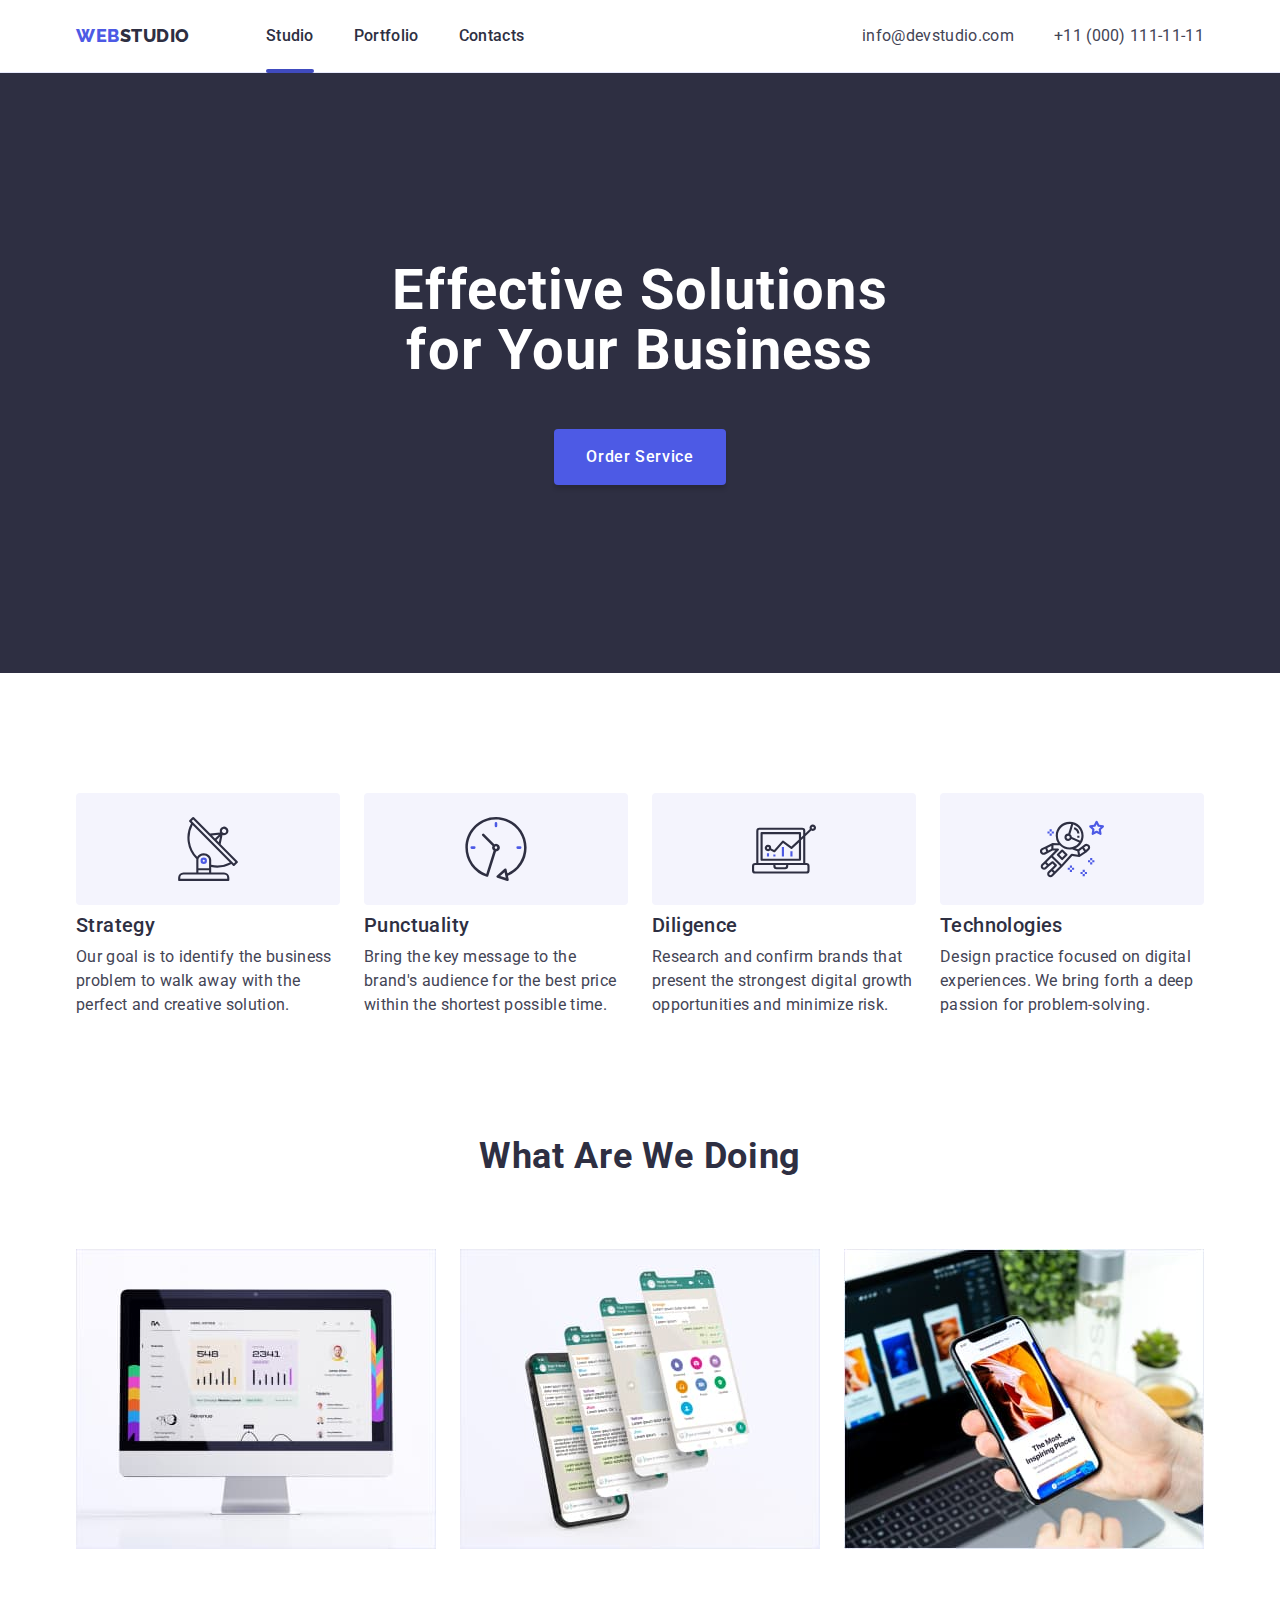
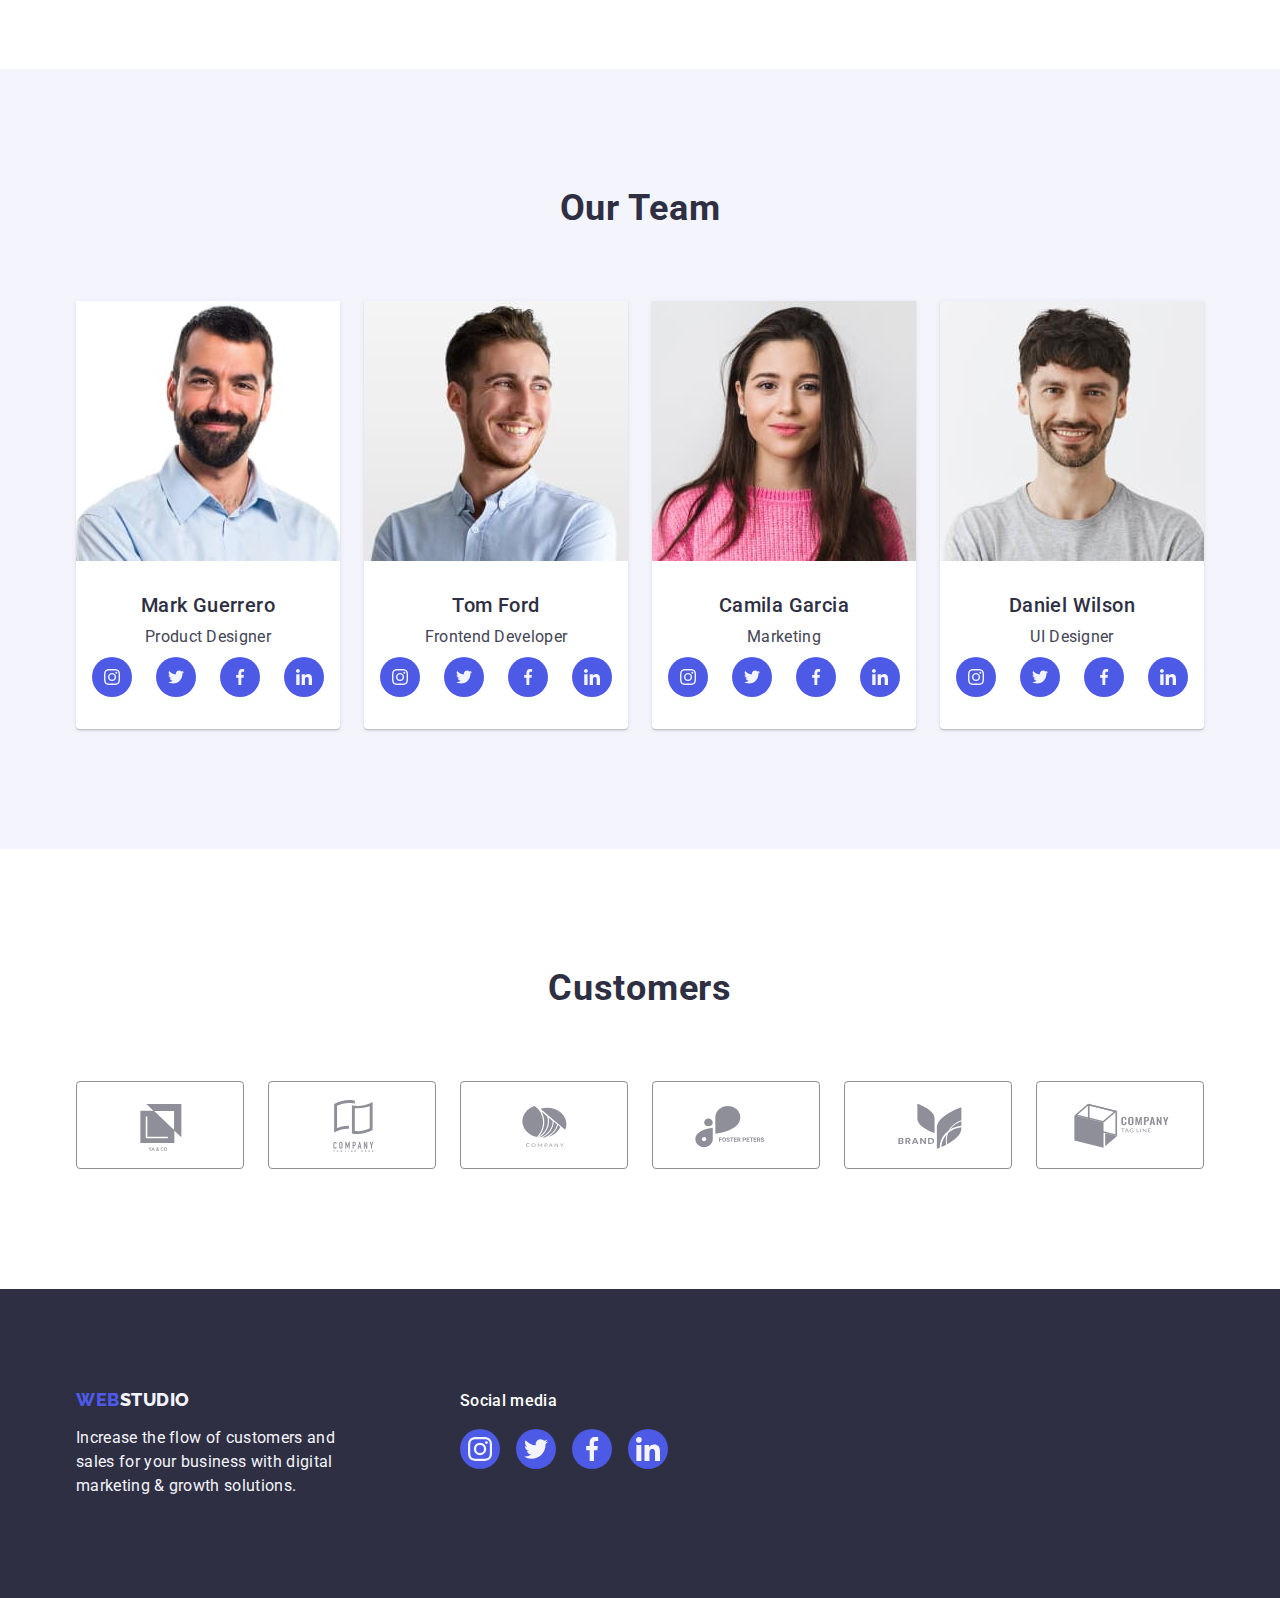
==== index.html @ 49ef0380 "feat: init" ====
<!DOCTYPE html>
<html lang="en">
  <head>
    <meta charset="UTF-8" />
    <meta name="viewport" content="width=device-width, initial-scale=1.0" />
    <link rel="preconnect" href="https://fonts.googleapis.com" />
    <link rel="preconnect" href="https://fonts.gstatic.com" crossorigin />
    <link
      href="https://fonts.googleapis.com/css2?family=Raleway:wght@800&family=Roboto:ital,wght@0,400;0,500;0,900;1,700&display=swap"
      rel="stylesheet"
    />
    <link
      rel="stylesheet"
      href="https://cdnjs.cloudflare.com/ajax/libs/modern-normalize/1.0.0/modern-normalize.min.css"
    />
    <link rel="stylesheet" href="./css/styles.css" />
    <title>Web Studio</title>
  </head>
  <body>
    <header class="page-header">
      <div class="container header-layout">
        <nav class="navigation">
          <a href="./index.html" class="logo link"
            >Web<span class="part-logo">Studio</span></a
          >
          <ul class="list page-navigation">
            <li>
              <a href="./index.html" class="link page-link page-link-studio"
                >Studio</a
              >
            </li>
            <li>
              <a href="./portfolio.html" class="link page-link">Portfolio</a>
            </li>
            <li><a href="" class="link page-link">Contacts</a></li>
          </ul>
        </nav>
        <address>
          <ul class="list address-list">
            <li>
              <a href="mailto:info@devstudio.com" class="link address-link"
                >info@devstudio.com</a
              >
            </li>
            <li>
              <a href="tel:+110001111111" class="link address-link"
                >+11 (000) 111-11-11</a
              >
            </li>
          </ul>
        </address>
      </div>
    </header>
    <main>
      <section class="section order-section">
        <div class="container">
          <h1 class="main-header">Effective Solutions for Your Business</h1>
          <button type="button" class="order-button">Order Service</button>
        </div>
      </section>
      <section class="section">
        <div class="container">
          <h2 class="visually-hidden">Services Description</h2>
          <ul class="list services-section">
            <li class="services-item">
              <div class="services-icon-box">
                <svg width="64" height="64">
                  <use href="./images/icons.svg#icon-antenna"></use>
                </svg>
              </div>
              <h3 class="small-header">Strategy</h3>
              <p class="services-description">
                Our goal is to identify the business problem to walk away with
                the perfect and creative solution.
              </p>
            </li>
            <li class="services-item">
              <div class="services-icon-box">
                <svg width="64" height="64">
                  <use href="./images/icons.svg#icon-clock"></use>
                </svg>
              </div>
              <h3 class="small-header">Punctuality</h3>
              <p class="services-description">
                Bring the key message to the brand's audience for the best price
                within the shortest possible time.
              </p>
            </li>
            <li class="services-item">
              <div class="services-icon-box">
                <svg width="64" height="64">
                  <use href="./images/icons.svg#icon-diagram"></use>
                </svg>
              </div>
              <h3 class="small-header">Diligence</h3>
              <p class="services-description">
                Research and confirm brands that present the strongest digital
                growth opportunities and minimize risk.
              </p>
            </li>
            <li class="services-item">
              <div class="services-icon-box">
                <svg width="64" height="64">
                  <use href="./images/icons.svg#icon-astronaut"></use>
                </svg>
              </div>
              <h3 class="small-header">Technologies</h3>
              <p class="services-description">
                Design practice focused on digital experiences. We bring forth a
                deep passion for problem-solving.
              </p>
            </li>
          </ul>
        </div>
      </section>
      <section class="section third-section">
        <div class="container">
          <h2 class="section-header">What are we doing</h2>
          <ul class="list third-section-list">
            <li class="third-section-item">
              <img
                src="./images/gallery-img1.jpg"
                alt="pc screen photo"
                width="360"
                height="300"
              />
            </li>
            <li class="third-section-item">
              <img
                src="./images/gallery-img2.jpg"
                alt="mobile phone with multiple screens photo"
                width="360"
                height="300"
              />
            </li>
            <li class="third-section-item">
              <img
                src="./images/gallery-img3.jpg"
                alt="mobile phone held by someone"
                width="360"
                height="300"
              />
            </li>
          </ul>
        </div>
      </section>
      <section class="section team-section">
        <div class="container">
          <h2 class="section-header">Our team</h2>
          <ul class="list team-list">
            <li class="team-tile">
              <img
                src="./images/team-img1.jpg"
                alt="photo of a middle aged man in light blue shirt and beard"
                width="264"
                height="260"
              />
              <div class="team-description">
                <h3 class="small-header team-header">Mark Guerrero</h3>
                <p class="job-title">Product Designer</p>
                <ul class="list social-media">
                  <li class="social-media-icon">
                    <a class="link social-media-icon-link" href="">
                      <svg class="icon-style" width="16" height="16">
                        <use href="./images/icons.svg#icon-instagram"></use>
                      </svg>
                    </a>
                  </li>
                  <li class="social-media-icon">
                    <a class="link social-media-icon-link" href="">
                      <svg class="icon-style" width="16" height="16">
                        <use href="./images/icons.svg#icon-twitter"></use>
                      </svg>
                    </a>
                  </li>
                  <li class="social-media-icon">
                    <a class="link social-media-icon-link" href="">
                      <svg class="icon-style" width="16" height="16">
                        <use href="./images/icons.svg#icon-facebook"></use>
                      </svg>
                    </a>
                  </li>
                  <li class="social-media-icon">
                    <a class="link social-media-icon-link" href="">
                      <svg class="icon-style" width="16" height="16">
                        <use href="./images/icons.svg#icon-linkedin"></use>
                      </svg>
                    </a>
                  </li>
                </ul>
              </div>
            </li>
            <li class="team-tile">
              <img
                src="./images/team-img2.jpg"
                alt="photo of a young man in a light blue shirt and short facial hair"
                width="264"
                height="260"
              />
              <div class="team-description">
                <h3 class="small-header team-header">Tom Ford</h3>
                <p class="job-title">Frontend Developer</p>
                <ul class="list social-media">
                  <li class="social-media-icon">
                    <a class="link social-media-icon-link" href="">
                      <svg class="icon-style" width="16" height="16">
                        <use href="./images/icons.svg#icon-instagram"></use>
                      </svg>
                    </a>
                  </li>
                  <li class="social-media-icon">
                    <a class="link social-media-icon-link" href="">
                      <svg class="icon-style" width="16" height="16">
                        <use href="./images/icons.svg#icon-twitter"></use>
                      </svg>
                    </a>
                  </li>
                  <li class="social-media-icon">
                    <a class="link social-media-icon-link" href="">
                      <svg class="icon-style" width="16" height="16">
                        <use href="./images/icons.svg#icon-facebook"></use>
                      </svg>
                    </a>
                  </li>
                  <li class="social-media-icon">
                    <a class="link social-media-icon-link" href="">
                      <svg class="icon-style" width="16" height="16">
                        <use href="./images/icons.svg#icon-linkedin"></use>
                      </svg>
                    </a>
                  </li>
                </ul>
              </div>
            </li>
            <li class="team-tile">
              <img
                src="./images/team-img3.jpg"
                alt="photo of a young woman with long brown hair and pink blouse"
                width="264"
                height="260"
              />
              <div class="team-description">
                <h3 class="small-header team-header">Camila Garcia</h3>
                <p class="job-title">Marketing</p>
                <ul class="list social-media">
                  <li class="social-media-icon">
                    <a class="link social-media-icon-link" href="">
                      <svg class="icon-style" width="16" height="16">
                        <use href="./images/icons.svg#icon-instagram"></use>
                      </svg>
                    </a>
                  </li>
                  <li class="social-media-icon">
                    <a class="link social-media-icon-link" href="">
                      <svg class="icon-style" width="16" height="16">
                        <use href="./images/icons.svg#icon-twitter"></use>
                      </svg>
                    </a>
                  </li>
                  <li class="social-media-icon">
                    <a class="link social-media-icon-link" href="">
                      <svg class="icon-style" width="16" height="16">
                        <use href="./images/icons.svg#icon-facebook"></use>
                      </svg>
                    </a>
                  </li>
                  <li class="social-media-icon">
                    <a class="link social-media-icon-link" href="">
                      <svg class="icon-style" width="16" height="16">
                        <use href="./images/icons.svg#icon-linkedin"></use>
                      </svg>
                    </a>
                  </li>
                </ul>
              </div>
            </li>
            <li class="team-tile">
              <img
                src="./images/team-img4.jpg"
                alt="photo of a young man in a grey shirt and dark brown hair"
                width="264"
                height="260"
              />
              <div class="team-description">
                <h3 class="small-header team-header">Daniel Wilson</h3>
                <p class="job-title">UI Designer</p>
                <ul class="list social-media">
                  <li class="social-media-icon">
                    <a class="link social-media-icon-link" href="">
                      <svg class="icon-style" width="16" height="16">
                        <use href="./images/icons.svg#icon-instagram"></use>
                      </svg>
                    </a>
                  </li>
                  <li class="social-media-icon">
                    <a class="link social-media-icon-link" href="">
                      <svg class="icon-style" width="16" height="16">
                        <use href="./images/icons.svg#icon-twitter"></use>
                      </svg>
                    </a>
                  </li>
                  <li class="social-media-icon">
                    <a class="link social-media-icon-link" href="">
                      <svg class="icon-style" width="16" height="16">
                        <use href="./images/icons.svg#icon-facebook"></use>
                      </svg>
                    </a>
                  </li>
                  <li class="social-media-icon">
                    <a class="link social-media-icon-link" href="">
                      <svg class="icon-style" width="16" height="16">
                        <use href="./images/icons.svg#icon-linkedin"></use>
                      </svg>
                    </a>
                  </li>
                </ul>
              </div>
            </li>
          </ul>
        </div>
      </section>
      <section class="section">
        <div class="container">
          <h2 class="section-header">Customers</h2>
          <ul class="list clients-list">
            <li class="client-icon-box">
              <a href="" class="link client-icon">
                <svg class="client-icon-svg" width="104" height="56">
                  <use href="./images/icons.svg#icon-Client1"></use>
                </svg>
              </a>
            </li>
            <li class="client-icon-box">
              <a href="" class="link client-icon">
                <svg class="client-icon-svg" width="104" height="56">
                  <use href="./images/icons.svg#icon-Client2"></use>
                </svg>
              </a>
            </li>
            <li class="client-icon-box">
              <a href="" class="link client-icon">
                <svg class="client-icon-svg" width="104" height="56">
                  <use href="./images/icons.svg#icon-Client3"></use>
                </svg>
              </a>
            </li>
            <li class="client-icon-box">
              <a href="" class="link client-icon">
                <svg class="client-icon-svg" width="104" height="56">
                  <use href="./images/icons.svg#icon-Client4"></use>
                </svg>
              </a>
            </li>
            <li class="client-icon-box">
              <a href="" class="link client-icon">
                <svg class="client-icon-svg" width="104" height="56">
                  <use href="./images/icons.svg#icon-Client5"></use>
                </svg>
              </a>
            </li>
            <li class="client-icon-box">
              <a href="" class="link client-icon">
                <svg class="client-icon-svg" width="104" height="56">
                  <use href="./images/icons.svg#icon-Client6"></use>
                </svg>
              </a>
            </li>
          </ul>
        </div>
      </section>
    </main>
    <footer class="section footer-section">
      <div class="container footer-container">
        <div class="footer-note-box">
          <a href="./index.html" class="logo link footer-link"
            >Web<span class="footer-logo">Studio</span></a
          >
          <p class="footer-note">
            Increase the flow of customers and sales for your business with
            digital marketing & growth solutions.
          </p>
        </div>
        <div>
          <p class="social-media-heading">Social media</p>
          <ul class="list footer-social-media">
            <li class="footer-social-media-list">
              <a class="link footer-socialmedia-icon" href="">
                <svg class="footer-svg" width="24" height="24">
                  <use href="./images/icons.svg#icon-instagram"></use>
                </svg>
              </a>
            </li>
            <li class="footer-social-media-list">
              <a class="link footer-socialmedia-icon" href="">
                <svg class="footer-svg" width="24" height="24">
                  <use href="./images/icons.svg#icon-twitter"></use>
                </svg>
              </a>
            </li>
            <li class="footer-social-media-list">
              <a class="link footer-socialmedia-icon" href="">
                <svg class="footer-svg" width="24" height="24">
                  <use href="./images/icons.svg#icon-facebook"></use>
                </svg>
              </a>
            </li>
            <li class="footer-social-media-list">
              <a class="link footer-socialmedia-icon" href="">
                <svg class="footer-svg" width="24" height="24">
                  <use href="./images/icons.svg#icon-linkedin"></use>
                </svg>
              </a>
            </li>
          </ul>
        </div>
      </div>
    </footer>
  </body>
</html>
---- css/styles.css ----
:root {
  --navy-blue-color: #2e2f42;
  --iris-color: #4d5ae5;
  --ocean-color: #404bbf;
  --slate-color: #434455;
  --white-color: #ffffff;
  --cloud-color: #f4f4fd;
  --cornflower-color: #e7e9fc;
  --grey-color: #2e2f42b2;
  --light-slate-color: #8e8f99;
  --green-color: #31d0aa;
  --second-heading-size: 36px;
  --second-heading-weight: 700;
  --third-heading-size: 20px;
  --third-heading-weight: 500;
}

body {
  font-family: "Roboto", sans-serif;
  background-color: var(--white-color);
  color: var(--slate-color);
  margin: 0 auto;
}

h1,
h2,
h3,
p,
ul {
  margin: 0;
}

img {
  display: block;
  max-width: 100%;
  height: auto;
}

button {
  cursor: pointer;
  border: none;
  border-radius: 4px;
}

.visually-hidden {
  position: absolute;
  width: 1px;
  height: 1px;
  margin: -1px;
  border: 0;
  padding: 0;
  white-space: nowrap;
  clip-path: inset(100%);
  clip: rect(0 0 0 0);
  overflow: hidden;
}

.container {
  width: 1158px;
  margin: 0 auto;
  padding: 0 15px;
}

.section {
  padding: 120px 0;
}

.list {
  list-style-type: none;
  margin: 0;
  padding-left: 0;
}

.link {
  text-decoration: none;
}

.page-header {
  border-bottom: 1px solid var(--cornflower-color, #e7e9fc);
  box-shadow: 0px 1px 6px 0px rgba(46, 47, 66, 0.08),
    0px 1px 1px 0px rgba(46, 47, 66, 0.16),
    0px 2px 1px 0px rgba(46, 47, 66, 0.08);
}

.header-layout {
  display: flex;
  justify-content: space-between;
}

.logo {
  color: var(--iris-color);
  font-family: "Raleway", sans-serif;
  font-size: 18px;
  font-weight: 800;
  line-height: 1.17;
  letter-spacing: 0.54px;
  text-transform: uppercase;
  margin-right: 76px;
}

.footer-logo {
  color: var(--cloud-color);
}

.part-logo {
  color: var(--navy-blue-color);
}

.navigation {
  display: flex;
  align-items: center;
}

.page-navigation {
  font-weight: 500;
  line-height: 1.5;
  letter-spacing: 0.32px;
  display: flex;
  gap: 40px;
}

.page-link {
  color: var(--navy-blue-color);
  display: inline-block;
  padding: 24px 0;
  position: relative;
}

.page-link:hover,
.page-link:focus {
  color: var(--ocean-color);
}

.page-link-studio::after {
  content: "";
  display: block;
  background-color: var(--ocean-color);
  height: 4px;
  border-radius: 2px;
  position: absolute;
  width: 100%;
  bottom: -1px;
  left: 0px;
}

.page-link-portfolio::after {
  content: "";
  display: block;
  background-color: var(--ocean-color);
  height: 4px;
  border-radius: 2px;
  position: absolute;
  width: 100%;
  bottom: -1px;
  left: 0px;
}

.address-list {
  font-style: normal;
  display: flex;
  gap: 40px;
}

.address-link {
  color: var(--slate-color);
  line-height: 1.5;
  letter-spacing: 0.32px;
  display: inline-block;
  padding: 24px 0;
}

.address-link:hover,
.address-link:focus {
  color: var(--ocean-color);
}

.footer-section {
  background-color: var(--navy-blue-color);
  padding: 100px 0;
}

.footer-container {
  display: flex;
  align-items: baseline;
}

.footer-note-box {
  margin-right: 120px;
}

.footer-link {
  display: inline-block;
  margin-bottom: 16px;
}

.footer-note {
  color: var(--cloud-color);
  line-height: 1.5;
  letter-spacing: 0.32px;
  max-width: 264px;
}

.social-media-heading {
  color: var(--white-color);
  font-weight: 500;
  font-size: 16px;
  line-height: 1.5;
  letter-spacing: 0.02em;
  margin-bottom: 16px;
}

.footer-social-media {
  display: flex;
  gap: 16px;
}

.footer-social-media-list {
  height: 40px;
  width: 40px;
}

.footer-socialmedia-icon {
  display: flex;
  justify-content: center;
  align-items: center;
  background-color: var(--iris-color);
  border-radius: 50%;
  width: 100%;
  height: 100%;
}

.footer-svg {
  fill: var(--cloud-color);
}

.footer-socialmedia-icon:hover,
.footer-socialmedia-icon:focus {
  background-color: var(--green-color);
}

.order-section {
  background-color: var(--navy-blue-color);
  background-image: linear-gradient(
      to bottom,
      rgba(46, 47, 66, 0.7),
      rgba(46, 47, 66, 0.7)
    ),
    url("/goit-markup-hw-04/images/people-office.jpg");
  max-width: 1440px;
  background-position: center;
  background-size: cover;
  background-repeat: no-repeat;
  margin: 0 auto;
  padding: 188px 0;
}

.main-header {
  color: var(--white-color);
  font-size: 56px;
  font-weight: 700;
  line-height: 1.07;
  letter-spacing: 1.12px;
  max-width: 500px;
  text-align: center;
  margin: 0 auto;
  margin-bottom: 48px;
}

.order-button {
  font-family: "Roboto", sans-serif;
  background-color: var(--iris-color);
  color: var(--white-color);
  font-size: 16px;
  font-weight: 500;
  line-height: 1.5;
  letter-spacing: 0.04em;
  padding: 16px 32px;
  box-shadow: 0px 4px 4px 0px rgba(0, 0, 0, 0.15);
  display: block;
  min-width: 169px;
  margin: 0 auto;
}

.order-button:hover,
.order-button:focus {
  background-color: var(--ocean-color);
}

.services-section {
  display: flex;
  justify-content: space-around;
  gap: 24px;
}

.services-item {
  display: block;
  gap: 8px;
  flex-basis: calc((100% - 72px) / 4);
}

.services-icon-box {
  background-color: var(--cloud-color);
  border-radius: 4px;
  width: 264px;
  height: 112px;
  display: flex;
  justify-content: center;
  align-items: center;
  margin-bottom: 8px;
}

.small-header {
  line-height: 1.2;
  letter-spacing: 0.02em;
  color: var(--navy-blue-color);
  font-size: var(--third-heading-size);
  font-weight: var(--third-heading-weight);
  margin-bottom: 8px;
}

.services-description {
  font-size: 16px;
  line-height: 1.5;
  letter-spacing: 0.02em;
  color: var(--slate-color);
}

.section-header {
  color: var(--navy-blue-color);
  font-size: var(--second-heading-size);
  font-weight: var(--second-heading-weight);
  line-height: 1.11;
  letter-spacing: 0.02em;
  text-transform: capitalize;
  text-align: center;
  margin-bottom: 72px;
}

.third-section {
  padding-top: 0;
}

.third-section-list {
  display: flex;
  gap: 24px;
}

.third-section-item {
  flex-basis: calc((100% - 48px) / 3);
}

.team-section {
  background-color: var(--cloud-color);
}

.team-list {
  display: flex;
  gap: 24px;
  flex-basis: calc((100% - 72px) / 4);
}

.team-tile {
  background-color: var(--white-color);
  border-radius: 0px 0px 4px 4px;
  box-shadow: 0px 2px 1px 0px rgba(46, 47, 66, 0.08),
    0px 1px 1px 0px rgba(46, 47, 66, 0.16),
    0px 1px 6px 0px rgba(46, 47, 66, 0.08);
}

.team-description {
  padding: 32px 0;
  margin: 0 16px;
  gap: 8px;
}

.team-header {
  text-align: center;
}

.job-title {
  font-size: 16px;
  line-height: 1.5;
  letter-spacing: 0.32px;
  text-align: center;
  margin-bottom: 8px;
}

.social-media {
  display: flex;
  gap: 24px;
  justify-content: center;
}

.social-media-icon {
  display: flex;
  justify-content: center;
  align-items: center;
  width: 40px;
  height: 40px;
}

.social-media-icon-link {
  width: 100%;
  height: 100%;
  background-color: var(--iris-color);
  border-radius: 50%;
  display: flex;
  justify-content: center;
  align-items: center;
}

.social-media-icon-link:hover,
.social-media-icon-link:focus {
  background-color: var(--ocean-color);
}

.icon-style {
  fill: var(--cloud-color);
}

.clients-list {
  display: flex;
  gap: 24px;
  justify-content: space-around;
}

.client-icon-box {
  width: 168px;
  height: 88px;
}

.client-icon {
  width: 100%;
  height: 100%;
  display: flex;
  justify-content: center;
  align-items: center;
  border: 1px solid var(--light-slate-color);
  border-radius: 4px;
  color: var(--light-slate-color);
}

.client-icon-svg {
  fill: currentColor;
}

.client-icon:hover,
.client-icon:focus {
  border-color: var(--ocean-color);
  color: var(--ocean-color);
}

.portfolio-main-section {
  padding: 96px 0 120px 0;
}

.filter-list {
  display: flex;
  justify-content: center;
  gap: 24px;
  margin-bottom: 72px;
}

.filter-button {
  font-family: "Roboto", sans-serif;
  background-color: var(--cloud-color);
  border: 1px solid var(--cornflower-color);
  color: var(--iris-color);
  font-size: 16px;
  font-weight: 500;
  line-height: 1.5;
  letter-spacing: 0.04em;
  padding: 12px 24px;
}

.filter-button:hover,
.filter-button:focus {
  background-color: var(--ocean-color);
  border: 1px solid transparent;
  color: var(--white-color);
  box-shadow: 0px 2px 2px 0px rgba(0, 0, 0, 0.12),
    0px 2px 1px 0px rgba(0, 0, 0, 0.08), 0px 3px 1px 0px rgba(0, 0, 0, 0.1);
}

.portfolio-list {
  display: flex;
  flex-wrap: wrap;
  column-gap: 24px;
  row-gap: 48px;
}

.portfolio-item {
  flex-basis: calc((100% - 48px) / 3);
}

.portfolio-link {
  display: block;
}

.portfolio-link:hover,
.portfolio-link:focus {
  border: 1px solid var(--CLOUD, #f4f4fd);
  box-shadow: 0px 2px 1px 0px rgba(46, 47, 66, 0.08),
    0px 1px 1px 0px rgba(46, 47, 66, 0.16),
    0px 1px 6px 0px rgba(46, 47, 66, 0.08);
}

.portfolio-description {
  padding: 32px 16px;
  border: 1px solid var(--cornflower-color);
  border-top: none;
}

.portfolio-header {
  color: var(--navy-blue-color);
  font-weight: var(--third-heading-weight);
  font-size: var(--third-heading-size);
  line-height: 1.2;
  letter-spacing: 0.02em;
  margin-bottom: 8px;
}

.portfolio-paragraph {
  color: var(--slate-color);
  font-size: 16px;
  line-height: 1.5;
  letter-spacing: 0.02em;
}
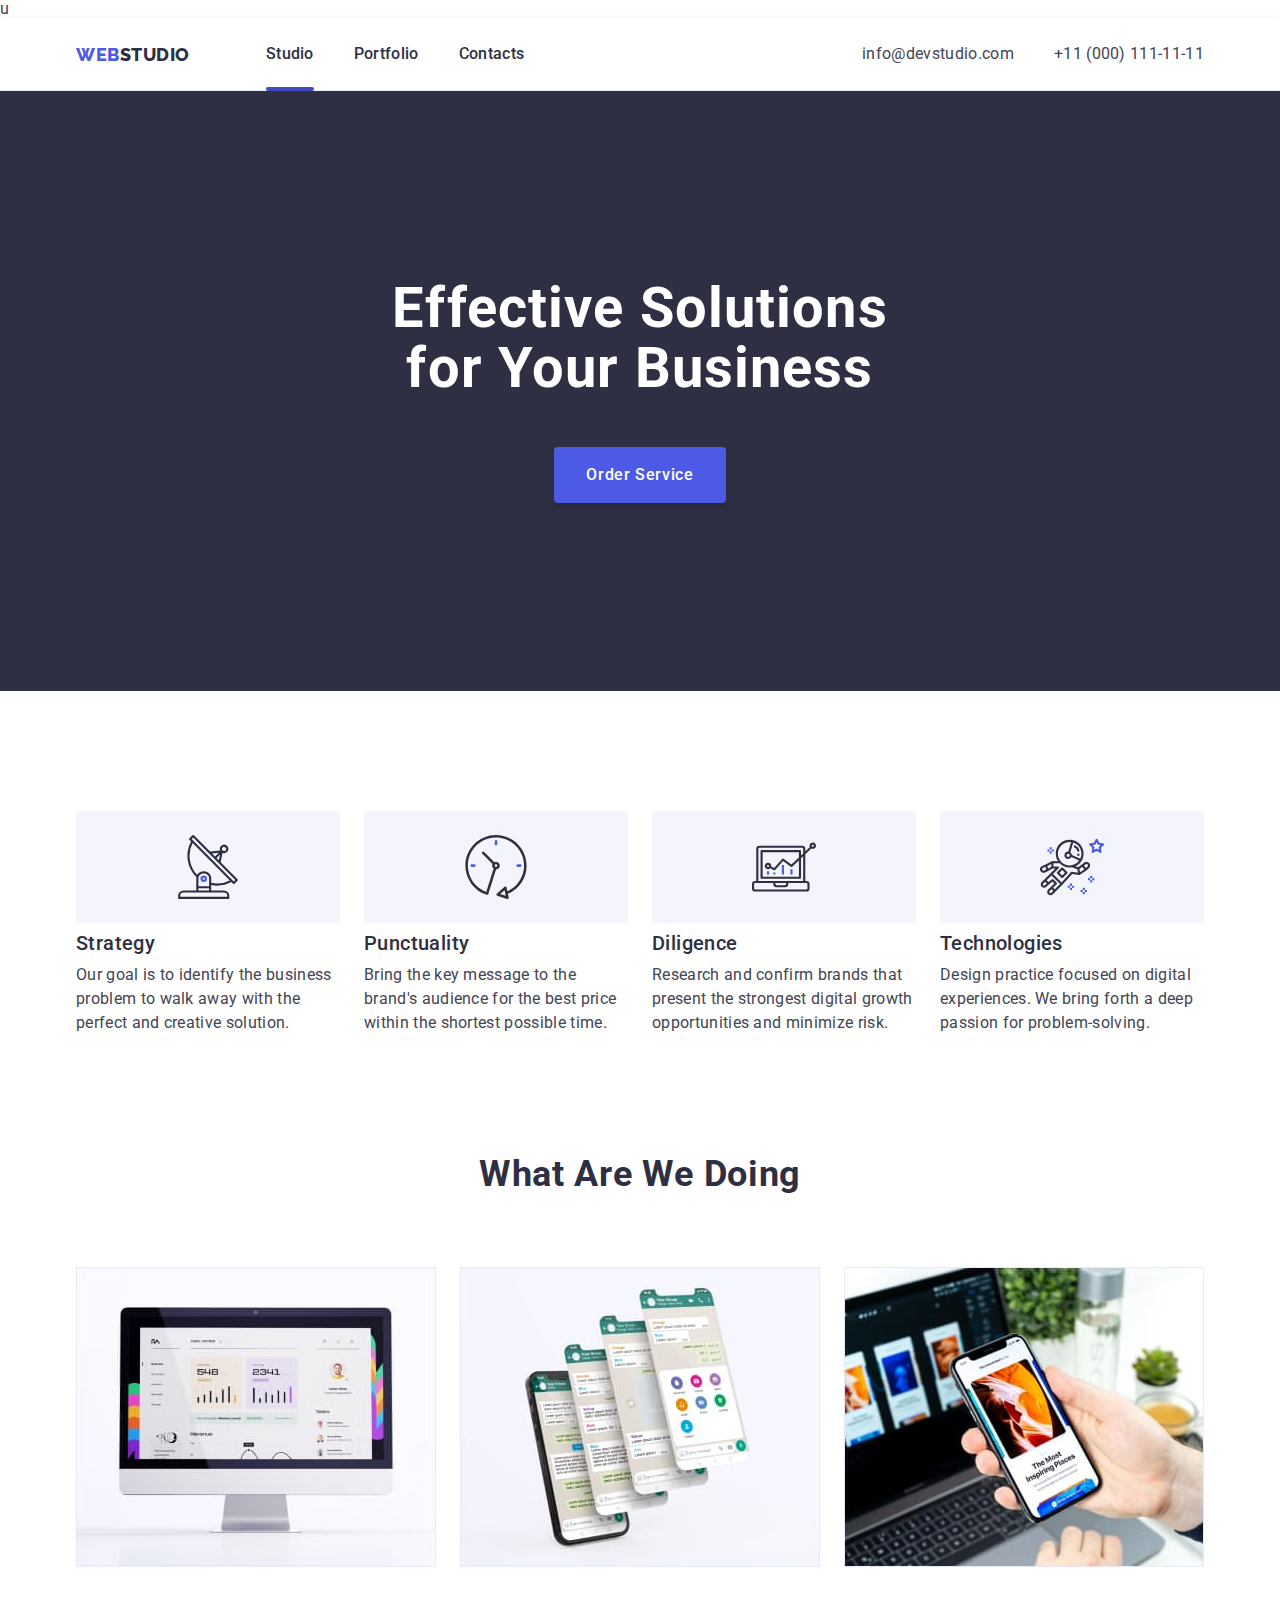
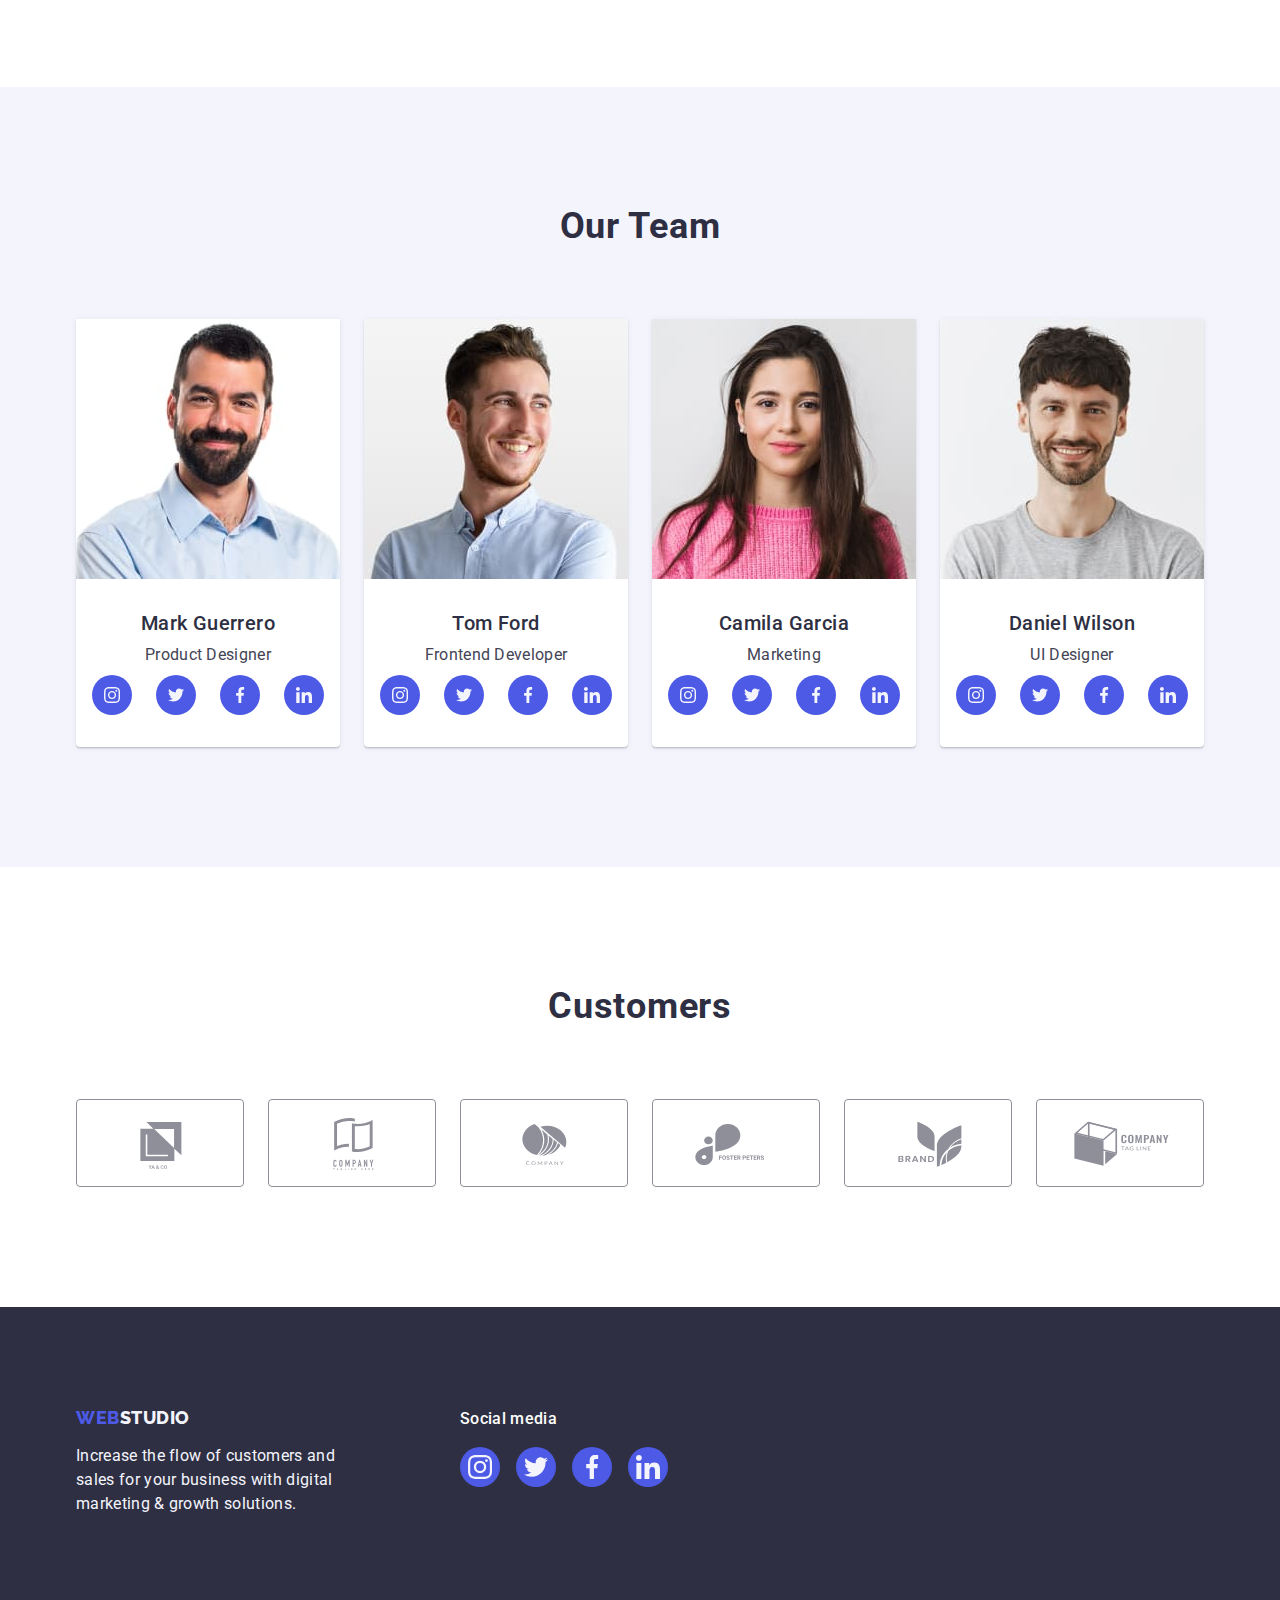
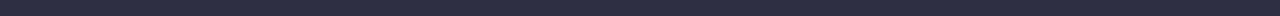
==== commit d8e93f09: "modal-finish" ====
--- a/index.html
+++ b/index.html
@@ -1,4 +1,4 @@
-<!DOCTYPE html>
+u<!DOCTYPE html>
 <html lang="en">
   <head>
     <meta charset="UTF-8" />
@@ -55,7 +55,9 @@
       <section class="section order-section">
         <div class="container">
           <h1 class="main-header">Effective Solutions for Your Business</h1>
-          <button type="button" class="order-button">Order Service</button>
+          <button type="button" class="order-button" data-modal-open>
+            Order Service
+          </button>
         </div>
       </section>
       <section class="section">
@@ -415,5 +417,15 @@
         </div>
       </div>
     </footer>
+    <div class="backdrop is-hidden" data-modal>
+      <div class="modal">
+        <button type="button" class="close-button" data-modal-close>
+          <svg class="close-button-icon" width="24" height="24">
+            <use href="./images/close.svg#icon-close-black-18dp-2-1"></use>
+          </svg>
+        </button>
+      </div>
+    </div>
+    <script src="./js/modal.js"></script>
   </body>
 </html>
--- a/css/styles.css
+++ b/css/styles.css
@@ -9,6 +9,8 @@
   --grey-color: #2e2f42b2;
   --light-slate-color: #8e8f99;
   --green-color: #31d0aa;
+  --navy-blue-modal: #2e2f4266;
+  --modal-background: #fcfcfc;
   --second-heading-size: 36px;
   --second-heading-weight: 700;
   --third-heading-size: 20px;
@@ -526,3 +528,56 @@
   line-height: 1.5;
   letter-spacing: 0.02em;
 }
+
+.backdrop {
+  position: fixed;
+  inset: 0 0 auto;
+  min-height: 100vh;
+  background-color: var(--navy-blue-modal);
+  display: flex;
+  justify-content: center;
+  align-items: center;
+  opacity: 1;
+  pointer-events: all;
+  transition-property: opacity;
+  transition-duration: 250ms;
+  transition-timing-function: cubic-bezier(0.4, 0, 0.2, 1);
+}
+
+.backdrop.is-hidden {
+  opacity: 0;
+  pointer-events: none;
+  visibility: hidden;
+}
+
+.modal {
+  background-color: var(--modal-background);
+  width: 408px;
+  height: 584px;
+  border-radius: 4px;
+  box-shadow: 0px 2px 1px 0px rgba(0, 0, 0, 0.2),
+    0px 1px 3px 0px rgba(0, 0, 0, 0.12), 0px 1px 1px 0px rgba(0, 0, 0, 0.14);
+}
+
+.close-button {
+  display: flex;
+  justify-content: center;
+  align-items: center;
+  background-color: var(--cornflower-color);
+  border-radius: 50%;
+  width: 24px;
+  height: 24px;
+  border: 1px solid rgba(0, 0, 0, 0.1);
+  color: var(--navy-blue-color);
+  margin: 24px 24px auto auto;
+}
+
+.close-button-icon {
+  fill: currentColor;
+}
+
+.close-button:hover,
+.close-button:focus {
+  background-color: var(--ocean-color);
+  color: var(--white-color);
+}
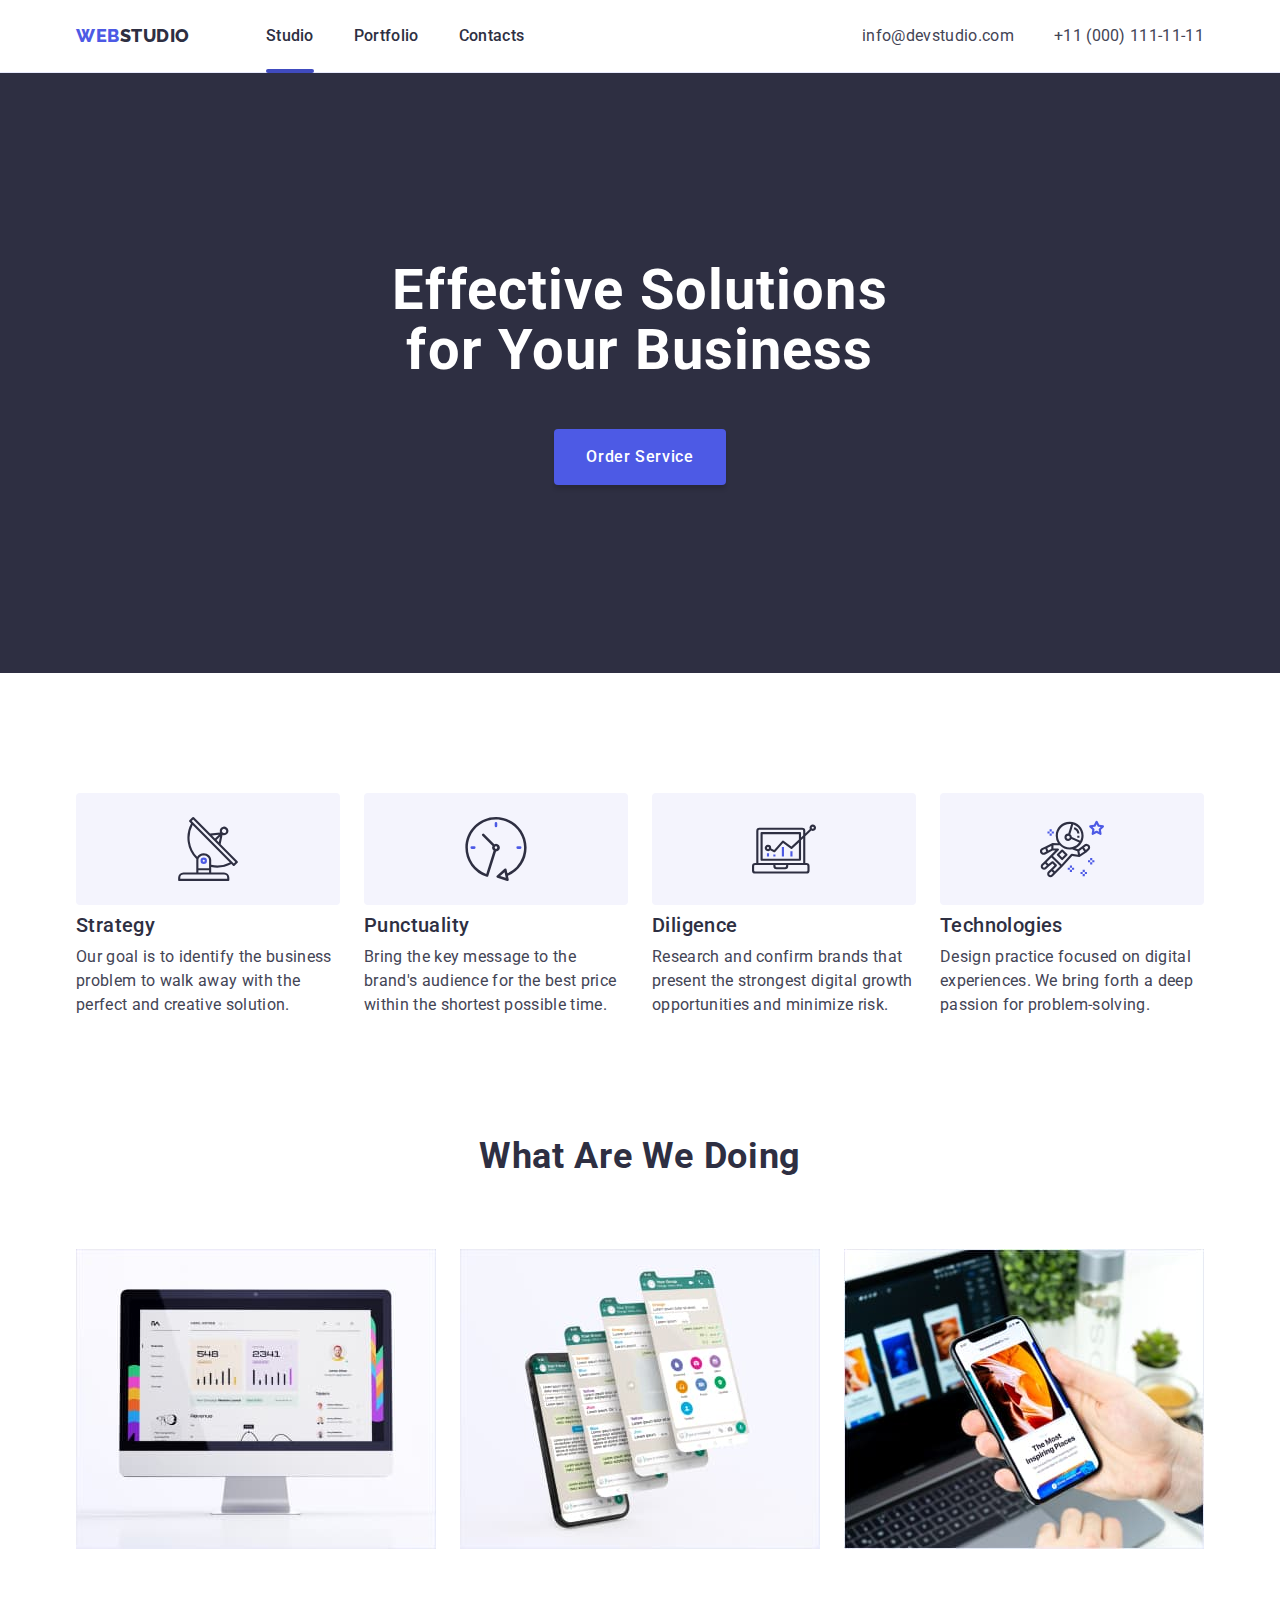
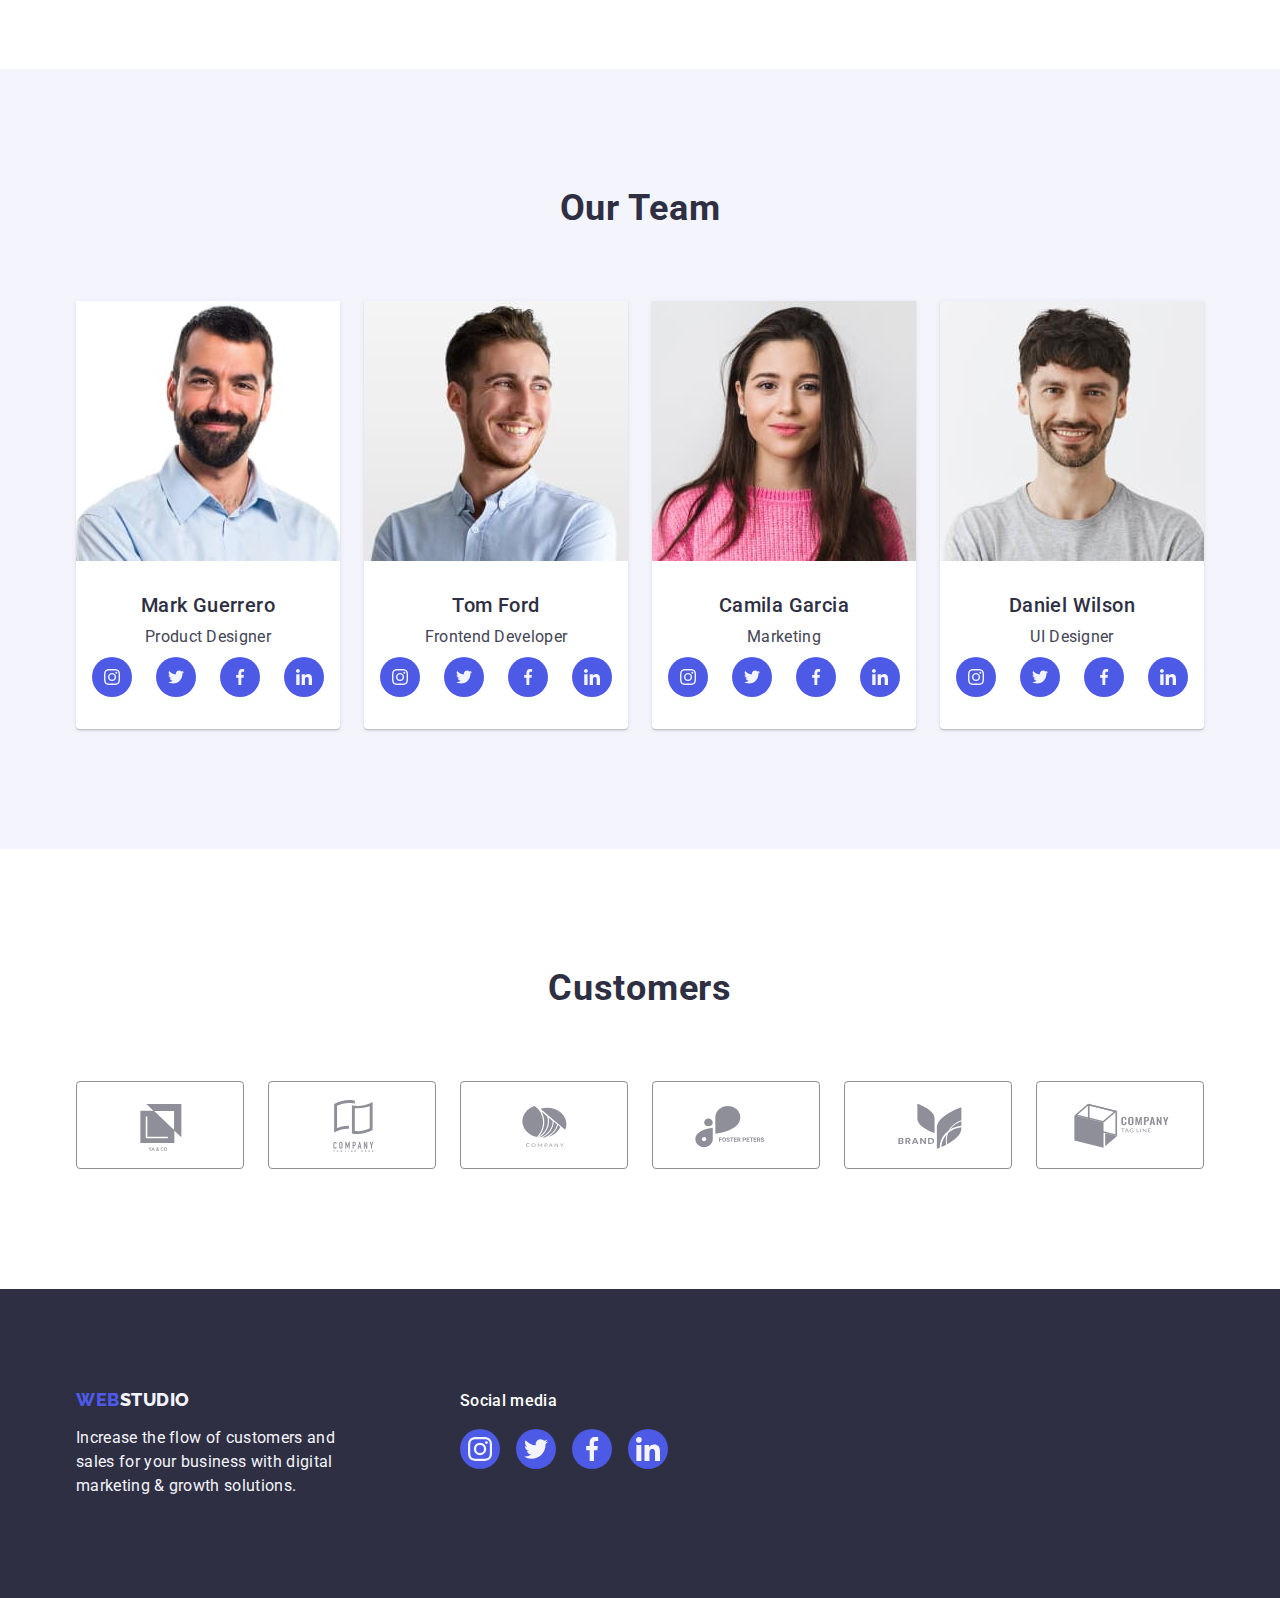
==== commit 93edb9cc: "transitions-add" ====
--- a/index.html
+++ b/index.html
@@ -1,4 +1,4 @@
-u<!DOCTYPE html>
+<!DOCTYPE html>
 <html lang="en">
   <head>
     <meta charset="UTF-8" />
--- a/css/styles.css
+++ b/css/styles.css
@@ -126,6 +126,9 @@
   display: inline-block;
   padding: 24px 0;
   position: relative;
+  transition-property: color;
+  transition-duration: 250ms;
+  transition-timing-function: cubic-bezier(0.4, 0, 0.2, 1);
 }
 
 .page-link:hover,
@@ -169,6 +172,9 @@
   letter-spacing: 0.32px;
   display: inline-block;
   padding: 24px 0;
+  transition-property: color;
+  transition-duration: 250ms;
+  transition-timing-function: cubic-bezier(0.4, 0, 0.2, 1);
 }
 
 .address-link:hover,
@@ -229,6 +235,9 @@
   border-radius: 50%;
   width: 100%;
   height: 100%;
+  transition-property: background-color;
+  transition-duration: 250ms;
+  transition-timing-function: cubic-bezier(0.4, 0, 0.2, 1);
 }
 
 .footer-svg {
@@ -281,6 +290,9 @@
   display: block;
   min-width: 169px;
   margin: 0 auto;
+  transition-property: background-color;
+  transition-duration: 250ms;
+  transition-timing-function: cubic-bezier(0.4, 0, 0.2, 1);
 }
 
 .order-button:hover,
@@ -409,6 +421,9 @@
   display: flex;
   justify-content: center;
   align-items: center;
+  transition-property: background-color;
+  transition-duration: 250ms;
+  transition-timing-function: cubic-bezier(0.4, 0, 0.2, 1);
 }
 
 .social-media-icon-link:hover,
@@ -440,6 +455,8 @@
   border: 1px solid var(--light-slate-color);
   border-radius: 4px;
   color: var(--light-slate-color);
+  transition: color 250ms cubic-bezier(0.4, 0, 0.2, 1),
+    background-color 250ms cubic-bezier(0.4, 0, 0.2, 1);
 }
 
 .client-icon-svg {
@@ -473,6 +490,10 @@
   line-height: 1.5;
   letter-spacing: 0.04em;
   padding: 12px 24px;
+  transition: color 250ms cubic-bezier(0.4, 0, 0.2, 1),
+    background-color 250ms cubic-bezier(0.4, 0, 0.2, 1),
+    border 250ms cubic-bezier(0.4, 0, 0.2, 1),
+    box-shadow 250ms cubic-bezier(0.4, 0, 0.2, 1);
 }
 
 .filter-button:hover,
@@ -497,6 +518,8 @@
 
 .portfolio-link {
   display: block;
+  transition: border 250ms cubic-bezier(0.4, 0, 0.2, 1),
+    box-shadow 250ms cubic-bezier(0.4, 0, 0.2, 1);
 }
 
 .portfolio-link:hover,
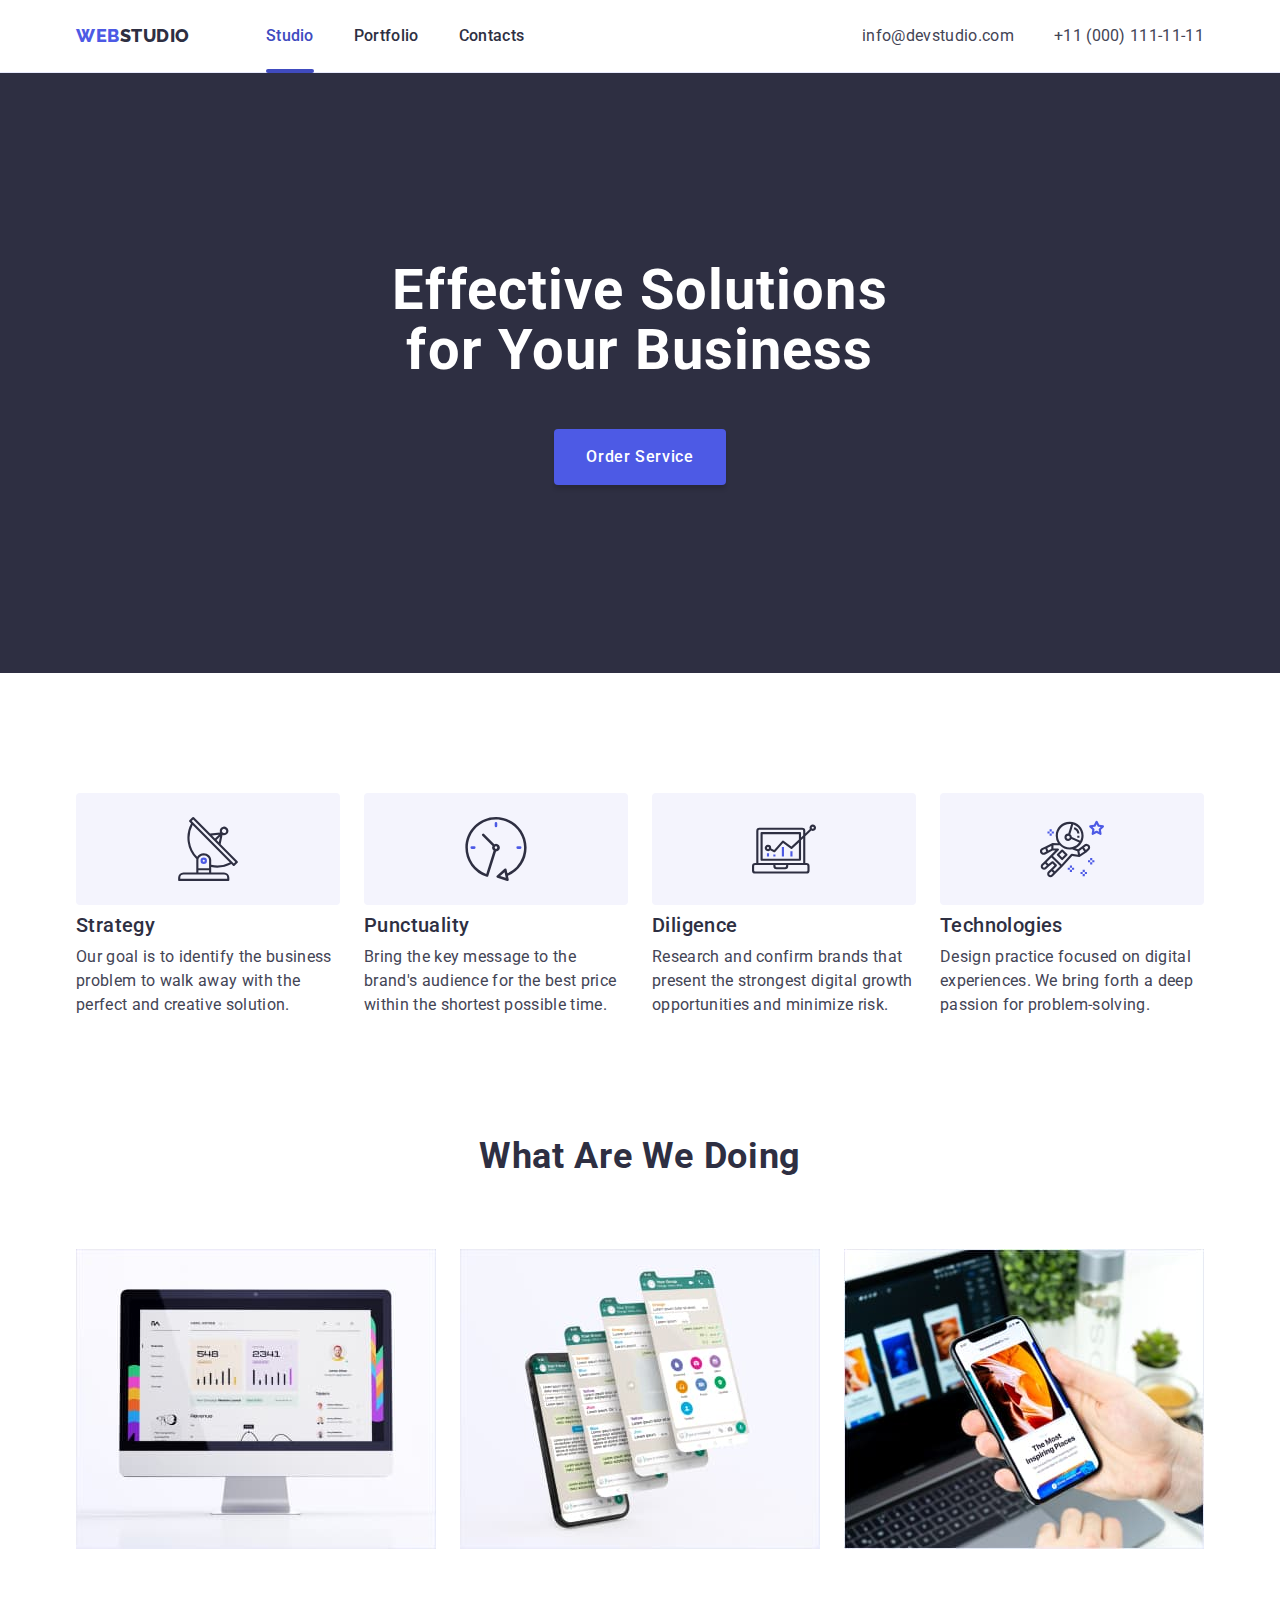
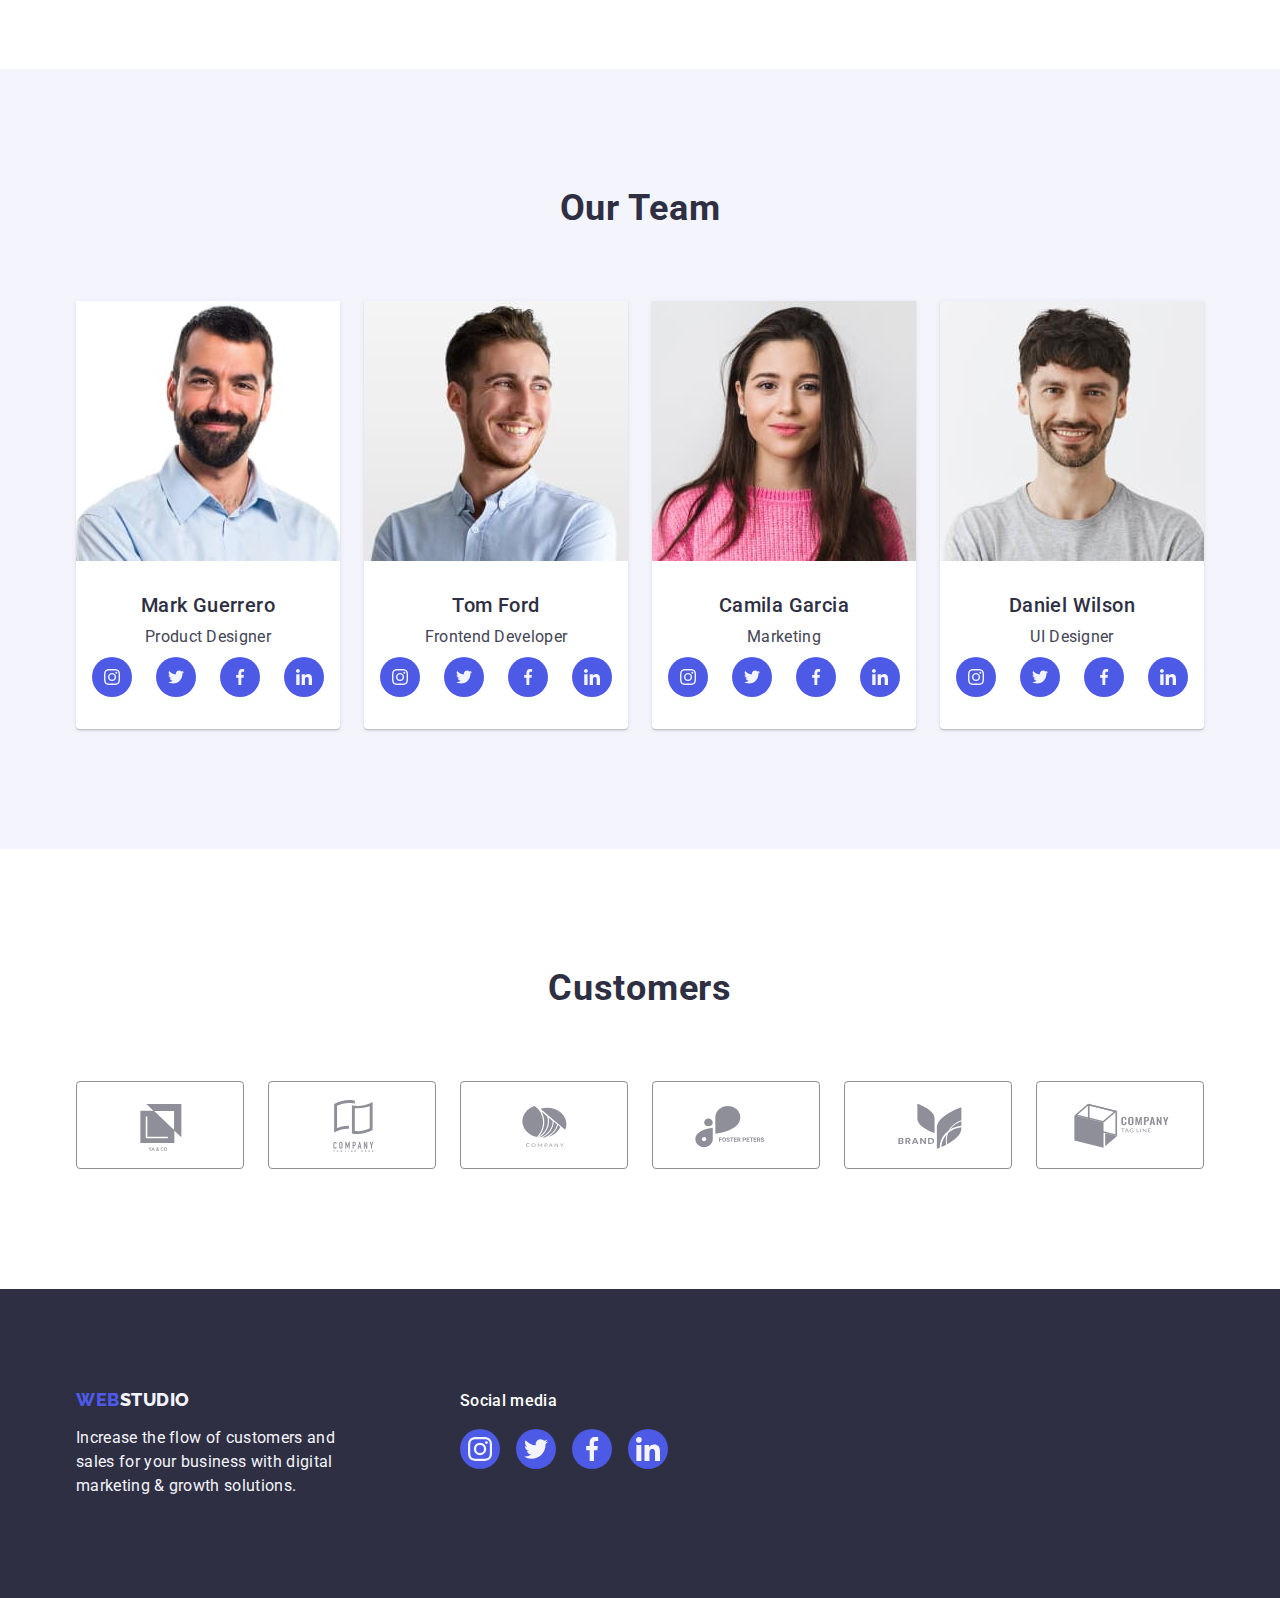
==== commit 26d3701f: "hw-corrections1" ====
--- a/index.html
+++ b/index.html
@@ -420,7 +420,7 @@
     <div class="backdrop is-hidden" data-modal>
       <div class="modal">
         <button type="button" class="close-button" data-modal-close>
-          <svg class="close-button-icon" width="24" height="24">
+          <svg class="close-button-icon" width="8" height="8">
             <use href="./images/close.svg#icon-close-black-18dp-2-1"></use>
           </svg>
         </button>
--- a/css/styles.css
+++ b/css/styles.css
@@ -136,6 +136,10 @@
   color: var(--ocean-color);
 }
 
+.page-link-studio {
+  color: var(--ocean-color);
+}
+
 .page-link-studio::after {
   content: "";
   display: block;
@@ -146,6 +150,10 @@
   width: 100%;
   bottom: -1px;
   left: 0px;
+}
+
+.page-link-portfolio {
+  color: var(--ocean-color);
 }
 
 .page-link-portfolio::after {
@@ -455,8 +463,8 @@
   border: 1px solid var(--light-slate-color);
   border-radius: 4px;
   color: var(--light-slate-color);
-  transition: color 250ms cubic-bezier(0.4, 0, 0.2, 1),
-    background-color 250ms cubic-bezier(0.4, 0, 0.2, 1);
+  transition: border-color 250ms cubic-bezier(0.4, 0, 0.2, 1),
+    color 250ms cubic-bezier(0.4, 0, 0.2, 1);
 }
 
 .client-icon-svg {
@@ -492,7 +500,7 @@
   padding: 12px 24px;
   transition: color 250ms cubic-bezier(0.4, 0, 0.2, 1),
     background-color 250ms cubic-bezier(0.4, 0, 0.2, 1),
-    border 250ms cubic-bezier(0.4, 0, 0.2, 1),
+    border-color 250ms cubic-bezier(0.4, 0, 0.2, 1),
     box-shadow 250ms cubic-bezier(0.4, 0, 0.2, 1);
 }
 
@@ -518,8 +526,7 @@
 
 .portfolio-link {
   display: block;
-  transition: border 250ms cubic-bezier(0.4, 0, 0.2, 1),
-    box-shadow 250ms cubic-bezier(0.4, 0, 0.2, 1);
+  transition: box-shadow 250ms cubic-bezier(0.4, 0, 0.2, 1);
 }
 
 .portfolio-link:hover,
@@ -552,19 +559,41 @@
   letter-spacing: 0.02em;
 }
 
+.overlay-box {
+  position: relative;
+  overflow: hidden;
+}
+
+.overlay {
+  position: absolute;
+  top: 0;
+  left: 0;
+  width: 100%;
+  height: 100%;
+  background-color: var(--iris-color);
+  color: var(--cloud-color);
+  font-family: Roboto;
+  line-height: 1.5;
+  letter-spacing: 0.32px;
+  padding: 40px 32px;
+  transform: translateY(100%);
+  transition: transform 250ms cubic-bezier(0.4, 0, 0.2, 1);
+}
+
+.overlay-box:hover .overlay,
+.overlay-box:focus .overlay {
+  transform: translateY(0);
+}
+
 .backdrop {
   position: fixed;
   inset: 0 0 auto;
   min-height: 100vh;
   background-color: var(--navy-blue-modal);
-  display: flex;
-  justify-content: center;
-  align-items: center;
   opacity: 1;
   pointer-events: all;
-  transition-property: opacity;
-  transition-duration: 250ms;
-  transition-timing-function: cubic-bezier(0.4, 0, 0.2, 1);
+  transition: opacity 250ms cubic-bezier(0.4, 0, 0.2, 1),
+    visibility 250ms cubic-bezier(0.4, 0, 0.2, 1);
 }
 
 .backdrop.is-hidden {
@@ -574,33 +603,42 @@
 }
 
 .modal {
+  position: absolute;
+  top: 50%;
+  left: 50%;
+  transform: translate(-50%, -50%) scale(1);
   background-color: var(--modal-background);
   width: 408px;
-  height: 584px;
+  min-height: 584px;
   border-radius: 4px;
   box-shadow: 0px 2px 1px 0px rgba(0, 0, 0, 0.2),
     0px 1px 3px 0px rgba(0, 0, 0, 0.12), 0px 1px 1px 0px rgba(0, 0, 0, 0.14);
+  transition: transform 250ms cubic-bezier(0.4, 0, 0.2, 1);
 }
 
 .close-button {
-  display: flex;
-  justify-content: center;
-  align-items: center;
+  position: absolute;
+  top: 24px;
+  right: 24px;
+  padding: 0;
   background-color: var(--cornflower-color);
   border-radius: 50%;
   width: 24px;
   height: 24px;
   border: 1px solid rgba(0, 0, 0, 0.1);
   color: var(--navy-blue-color);
-  margin: 24px 24px auto auto;
+  transition: background-color 250ms cubic-bezier(0.4, 0, 0.2, 1),
+    border 250ms cubic-bezier(0.4, 0, 0.2, 1);
 }
 
 .close-button-icon {
   fill: currentColor;
+  transition: fill 250ms cubic-bezier(0.4, 0, 0.2, 1);
 }
 
 .close-button:hover,
 .close-button:focus {
   background-color: var(--ocean-color);
   color: var(--white-color);
-}
+  border: none;
+}
